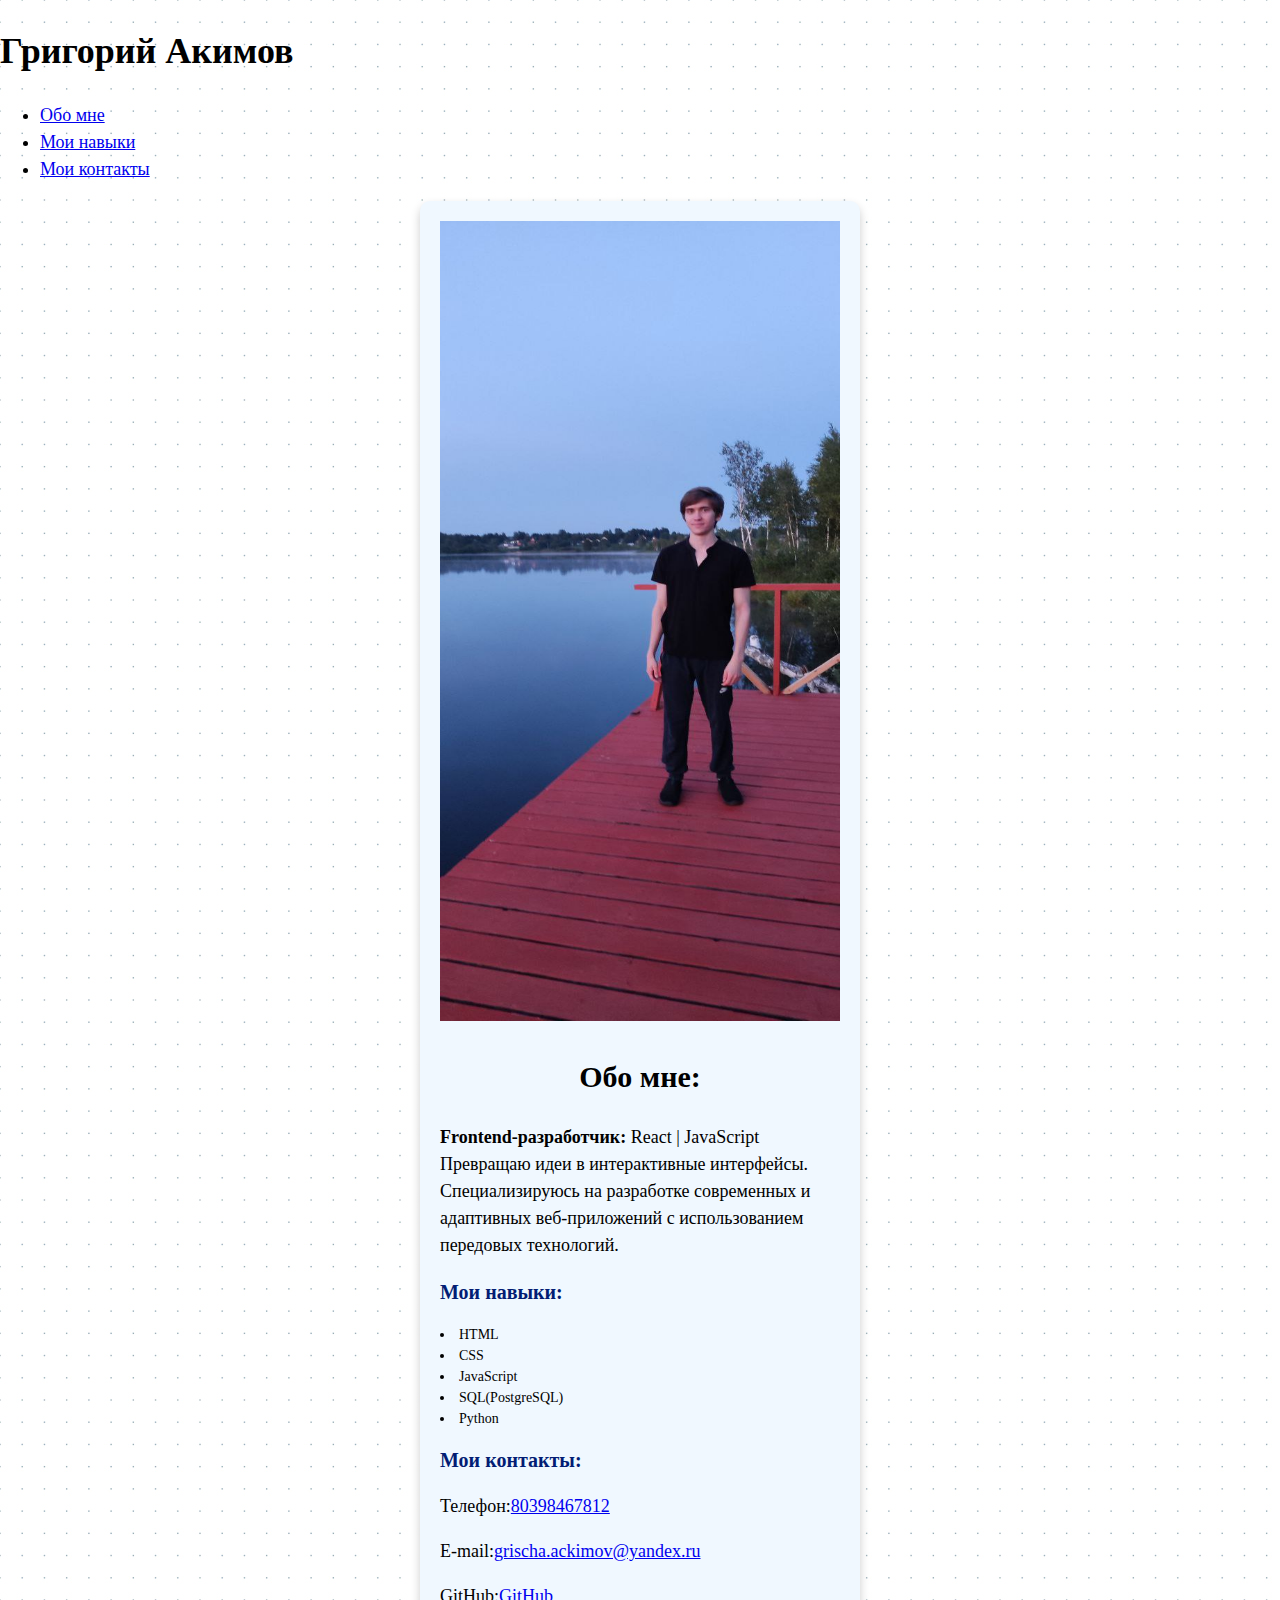
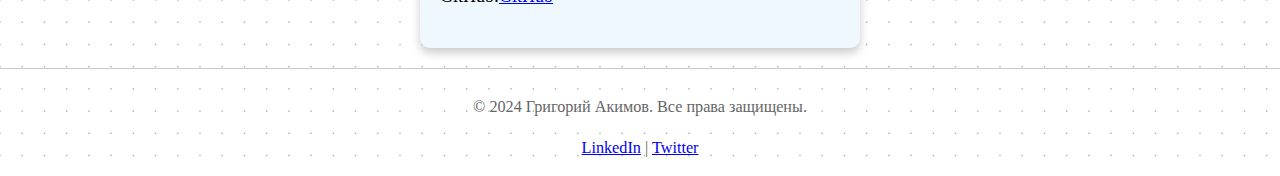
==== index.html @ 7453dc8a "Card" ====
<!DOCTYPE html>
<html lang="en">
<head>
    <meta charset="UTF-8">
    <link rel="stylesheet" href="../css/style.css">
    <title>Business Card Website(Akimov)</title>
</head>
<body>
    <!-- Заголовок страницы -->
    <header>
        <h1>Григорий Акимов</h1>
        <!-- Навигационное меню -->
        <nav>
            <ul>
                <li><a href="#about">Обо мне</a></li>
                <li><a href="#skills">Мои навыки</a></li>
                <li><a href="#contacts">Мои контакты</a></li>
            </ul>
        </nav>
    </header>

    <!-- Основной контент -->
    <main>
        <div class="card">
            <img class="card_photo" src="../img/photo_2024-08-13_23-32-15.jpg" alt="photo" width="400" height="800">
            
            <!-- Раздел "Обо мне" -->
            <section id="about">
                <h2 class="card-title">Обо мне:</h2>
                <p>
                    <strong>Frontend-разработчик:</strong> React | JavaScript <br>Превращаю идеи в интерактивные интерфейсы.
                    Специализируюсь на разработке современных и адаптивных веб-приложений с использованием передовых технологий.
                </p>
            </section>
            
            <!-- Раздел "Мои навыки" -->
            <section id="skills">
                <h2 class="card-subtitle">Мои навыки:</h2>
                <ul class="card-list">
                    <li>HTML</li>
                    <li>CSS</li>
                    <li>JavaScript</li>
                    <li>SQL(PostgreSQL)</li>
                    <li>Python</li>
                </ul>
            </section>
            
            <!-- Раздел "Мои контакты" -->
            <section id="contacts">
                <h2 class="card-subtitle">Мои контакты:</h2>
                <p>Телефон:<a href="tel:+80398467812">80398467812</a></p>
                <p>E-mail:<a href="mailto:grischa.ackimov@yandex.ru">grischa.ackimov@yandex.ru</a></p>
                <p>GitHub:<a href="https://github.com/JoWiry">GitHub</a></p>
            </section>
        </div>
    </main>

    <!-- Подвал -->
    <footer class="card-footer">
        <p>&copy; 2024 Григорий Акимов. Все права защищены.</p>
        <p><a href="https://www.linkedin.com/in/yourprofile">LinkedIn</a> | <a href="https://twitter.com/yourprofile">Twitter</a></p>
    </footer>
</body>
</html>
---- css/style.css ----
body{
    margin: 0;
    background: url("../img/pattern.png");
    font-family: Tahoma;
    line-height: 1.5;
    font-size: 18px;
}

.card {
    width: 400px;
    margin: 0 auto;
    background-color: aliceblue;
    box-shadow: 0 5px 10px
    #ccc;
    border-radius: 10px;
    padding:20px;
}

.card-photo {
    display: block;
    width: 200px;
    height: 300px;
    border-radius: 50%;
    margin: 0 auto;
}

.card-title {
    font-size: 30px;
    text-align: center;
    color: #000000;
}

.card-text {
    font-size: 14px;
}

.card-subtitle {
    font-size: 20px;
    color: #031d74;
}

.card-list {
    padding-left: 0;
    list-style-position: inside;
    font-size: 14px;
}

.card-footer {
    margin-top: 20px;
    padding-top: 10px;
    border-top: 1px solid #ccc;
    text-align: center;
    font-size: 0.9em;
    color: #666;
}
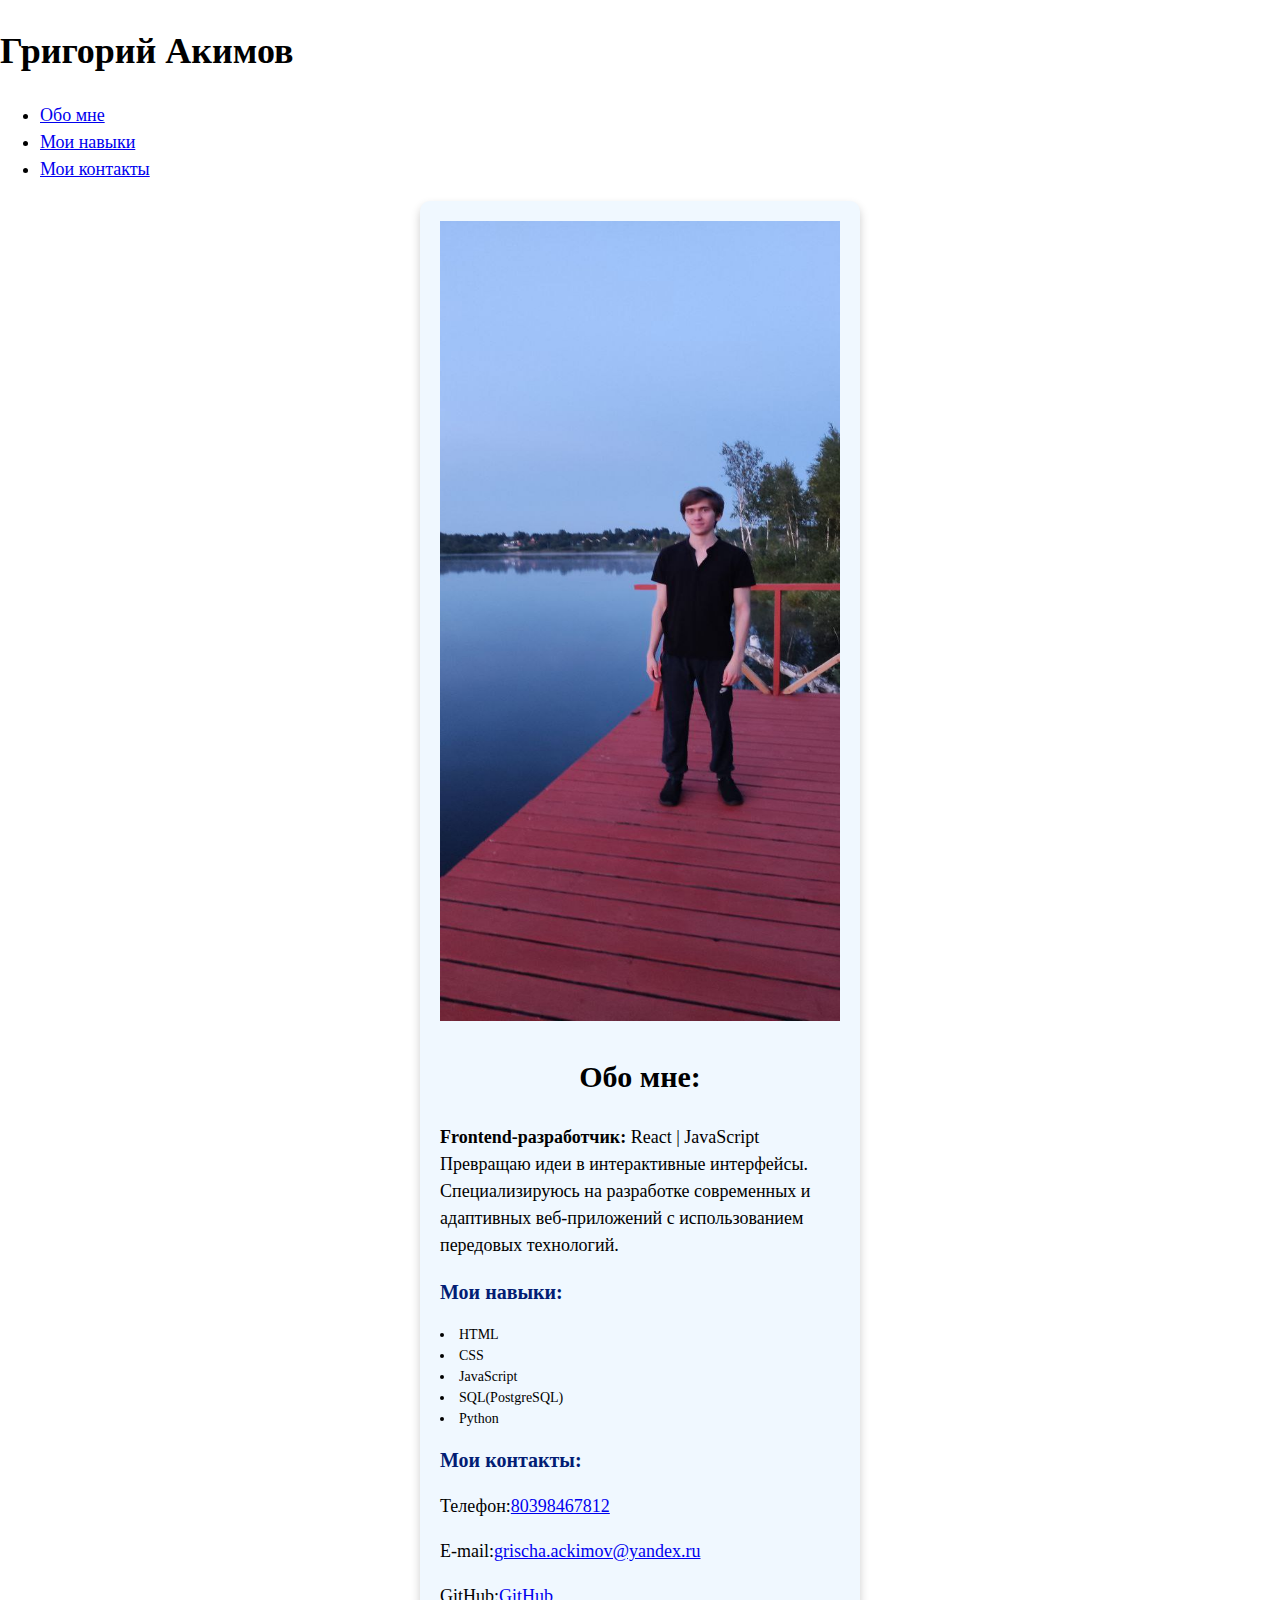
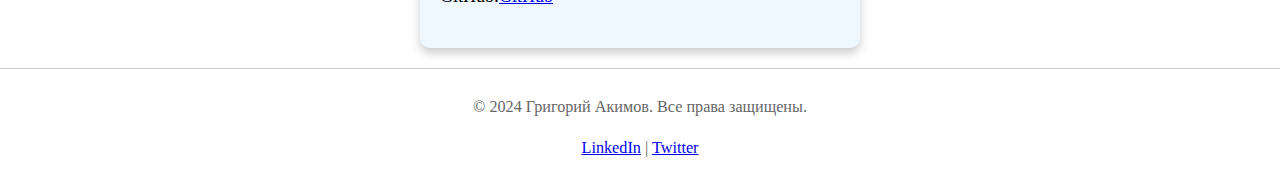
==== commit e834614d: "Card" ====
--- a/index.html
+++ b/index.html
@@ -2,7 +2,7 @@
 <html lang="en">
 <head>
     <meta charset="UTF-8">
-    <link rel="stylesheet" href="../css/style.css">
+    <link rel="stylesheet" href="css/style.css">
     <title>Business Card Website(Akimov)</title>
 </head>
 <body>
@@ -22,7 +22,7 @@
     <!-- Основной контент -->
     <main>
         <div class="card">
-            <img class="card_photo" src="../img/photo_2024-08-13_23-32-15.jpg" alt="photo" width="400" height="800">
+            <img class="card_photo" src="img/photo_2024-08-13_23-32-15.jpg" alt="photo" width="400" height="800">
             
             <!-- Раздел "Обо мне" -->
             <section id="about">
--- a/css/style.css
+++ b/css/style.css
@@ -1,6 +1,6 @@
 body{
     margin: 0;
-    background: url("../img/pattern.png");
+    background: url("img/pattern.png");
     font-family: Tahoma;
     line-height: 1.5;
     font-size: 18px;
